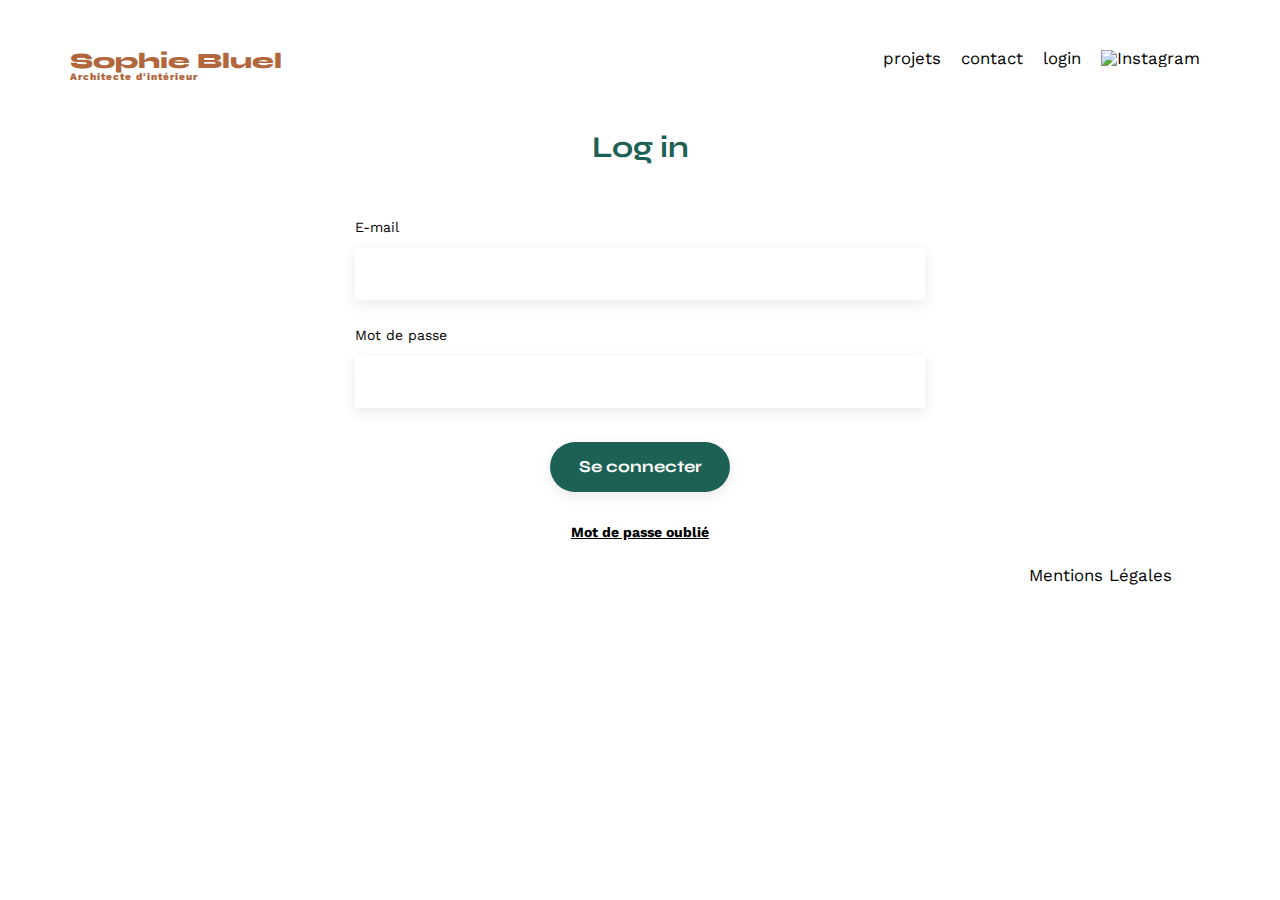
==== FrontEnd/login.html @ 9e511f27 "Création page login.html et login.js" ====
<!DOCTYPE html>
<html lang="fr">

<head>
    <meta charset="UTF-8">
    <title>Sophie Bluel - Architecte d'intérieur</title>
    <meta name="viewport" content="width=device-width, initial-scale=1.0">
    <link rel="preconnect" href="https://fonts.googleapis.com">
    <link rel="preconnect" href="https://fonts.gstatic.com" crossorigin>
    <link href="https://fonts.googleapis.com/css2?family=Syne:wght@700;800&family=Work+Sans&display=swap"
        rel="stylesheet">
    <meta name="description" content="">
    <link rel="stylesheet" href="./assets/style.css">
    <script src="login.js" defer></script>
</head>

<body>
    <header>
        <h1>Sophie Bluel <span>Architecte d'intérieur</span></h1>
        <nav>
            <ul>
                <li>projets</li>
                <li>contact</li>
                <li>login</li>
                <li><img src="./assets/icons/instagram.png" alt="Instagram"></li>
            </ul>
        </nav>
    </header>
    <main>
        <section id="contact">
            <h2>Log in</h2>
            <form action="#" method="post">
                <label for="email">E-mail</label>
                <input type="email" name="email" id="email">
                <label for="password">Mot de passe</label>
                <input type="text" name="password" id="password">
                <input type="submit" value="Se connecter">
                <a href="#" class="password">Mot de passe oublié</a>
            </form>
        </section>
    </main>
    <footer>
        <nav>
            <ul>
                <li>Mentions Légales</li>
            </ul>
        </nav>
    </footer>
</body>

</html>
---- FrontEnd/assets/style.css ----
/* http://meyerweb.com/eric/tools/css/reset/
   v2.0 | 20110126
   License: none (public domain)
*/

html,
body,
div,
span,
applet,
object,
iframe,
h1,
h2,
h3,
h4,
h5,
h6,
p,
blockquote,
pre,
a,
abbr,
acronym,
address,
big,
cite,
code,
del,
dfn,
em,
img,
ins,
kbd,
q,
s,
samp,
small,
strike,
strong,
sub,
sup,
tt,
var,
b,
u,
i,
center,
dl,
dt,
dd,
ol,
ul,
li,
fieldset,
form,
label,
legend,
table,
caption,
tbody,
tfoot,
thead,
tr,
th,
td,
article,
aside,
canvas,
details,
embed,
figure,
figcaption,
footer,
header,
hgroup,
menu,
nav,
output,
ruby,
section,
summary,
time,
mark,
audio,
video {
	margin: 0;
	padding: 0;
	border: 0;
	font-size: 100%;
	font: inherit;
	vertical-align: baseline;
}

/* HTML5 display-role reset for older browsers */
article,
aside,
details,
figcaption,
figure,
footer,
header,
hgroup,
menu,
nav,
section {
	display: block;
}

body {
	line-height: 1;
}

ol,
ul {
	list-style: none;
}

blockquote,
q {
	quotes: none;
}

blockquote:before,
blockquote:after,
q:before,
q:after {
	content: '';
	content: none;
}

table {
	border-collapse: collapse;
	border-spacing: 0;
}

/** end reset css**/
body {
	max-width: 1140px;
	margin: auto;
	font-family: 'Work Sans';
	font-size: 14px;
}

header {
	display: flex;
	justify-content: space-between;
	margin: 50px 0
}

section {
	margin: 50px 0
}

h1 {
	display: flex;
	flex-direction: column;
	font-family: 'Syne';
	font-size: 22px;
	font-weight: 800;
	color: #B1663C
}

h1>span {
	font-family: 'Work Sans';
	font-size: 10px;
	letter-spacing: 0.1em;
	;
}

h2 {
	font-family: 'Syne';
	font-weight: 700;
	font-size: 30px;
	color: #1D6154
}

nav ul {
	display: flex;
	align-items: center;
	list-style-type: none;

}

nav li {
	padding: 0 10px;
	font-size: 1.2em;
}

li:hover {
	color: #B1663C;
}

#introduction {
	display: flex;
	align-items: center;
}

#introduction figure {
	flex: 1
}

#introduction img {
	display: block;
	margin: auto;
	width: 80%;
}

#introduction article {
	flex: 1
}

#introduction h2 {
	margin-bottom: 1em;
}

#introduction p {
	margin-bottom: 0.5em;
}

#portfolio h2 {
	text-align: center;
	margin-bottom: 1em;
}

.gallery {
	width: 100%;
	display: grid;
	grid-template-columns: 1fr 1fr 1fr;
	grid-column-gap: 20px;
	grid-row-gap: 20px;
}

.gallery img {
	width: 100%;

}

/** filters **/

.filters-container {
	display: flex;
	justify-content: center;
	align-items: center;
	gap: 15px;
	margin-bottom: 50px;
}

.filters-container button {
	background-color: #fefef8;
	padding: 10px 20px;
	border: 1px solid #1d6154;
	border-radius: 25px;
	color: #1d6154;
	font-weight: 700;
	font-family: 'Syne';
}

.filters-container button:hover {
	background-color: #1D6154;
	color: #fefef8;
}

#contact {
	width: 50%;
	margin: auto;
}

#contact>* {
	text-align: center;

}

#contact h2 {
	margin-bottom: 20px;
}

#contact form {
	text-align: left;
	margin-top: 30px;
	display: flex;
	flex-direction: column;
}

#contact input {
	height: 50px;
	font-size: 1.2em;
	border: none;
	box-shadow: 0px 4px 14px rgba(0, 0, 0, 0.09);
}

#contact label {
	margin: 2em 0 1em 0;
}

#contact textarea {
	border: none;
	box-shadow: 0px 4px 14px rgba(0, 0, 0, 0.09);
}

input[type="submit"] {
	font-family: 'Syne';
	font-weight: 700;
	color: white;
	background-color: #1D6154;
	margin: 2em auto;
	width: 180px;
	text-align: center;
	border-radius: 60px;
}

.password {
	font-weight: 700;
	color: black;
	display: flex;
	justify-content: center;
}

footer nav ul {
	display: flex;
	justify-content: flex-end;
	margin: 2em
}
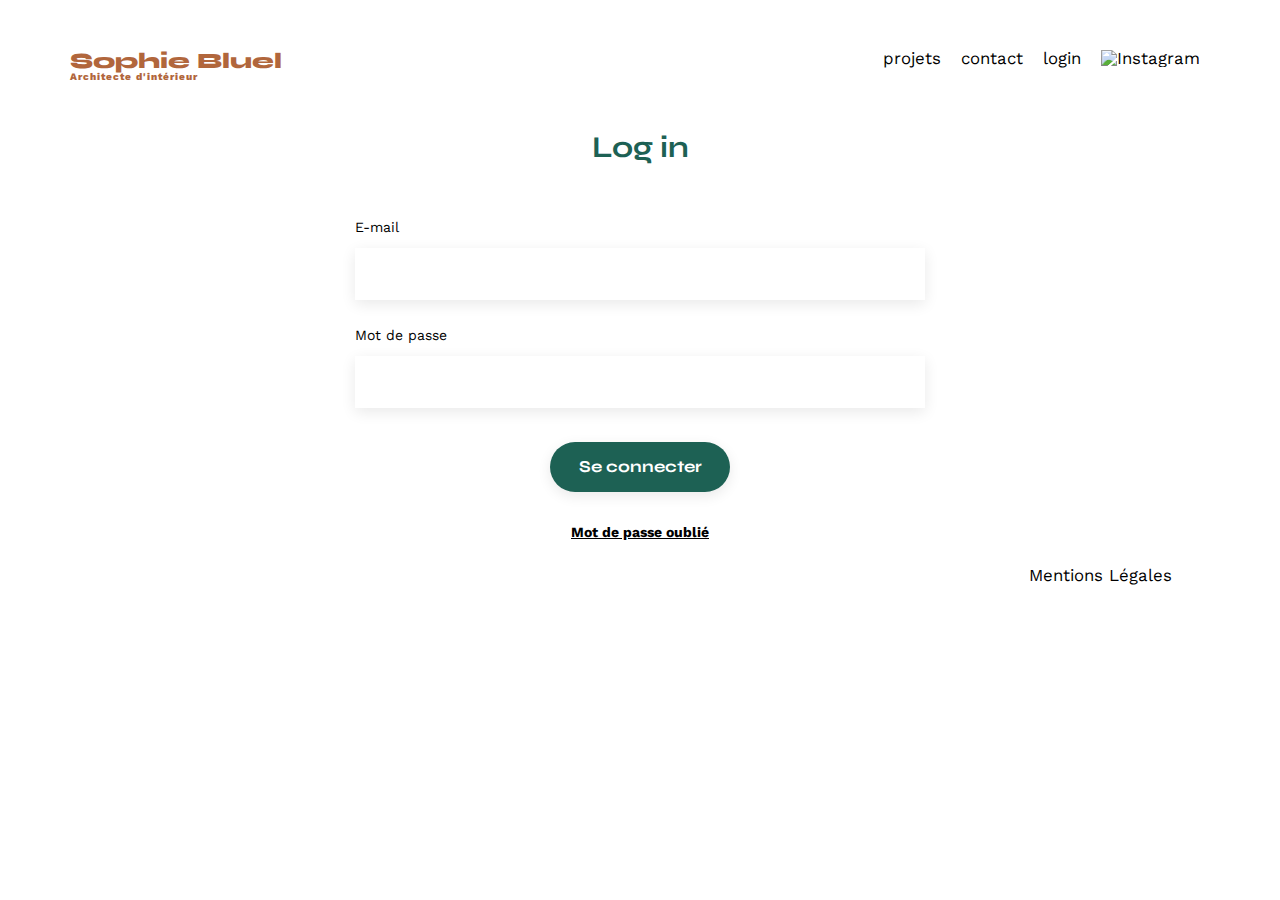
==== commit dc78c3f9: "Contrôle du formulaire de connexion, requête post login" ====
--- a/FrontEnd/login.html
+++ b/FrontEnd/login.html
@@ -11,7 +11,7 @@
         rel="stylesheet">
     <meta name="description" content="">
     <link rel="stylesheet" href="./assets/style.css">
-    <script src="login.js" defer></script>
+    <script src="./assets/login.js" defer></script>
 </head>
 
 <body>
@@ -32,8 +32,10 @@
             <form action="#" method="post">
                 <label for="email">E-mail</label>
                 <input type="email" name="email" id="email">
+                <p>Erreur : L'e-mail saisi est incorrect.</p>
                 <label for="password">Mot de passe</label>
                 <input type="text" name="password" id="password">
+                <p>Erreur : Le mot de passe saisi est incorrect.</p>
                 <input type="submit" value="Se connecter">
                 <a href="#" class="password">Mot de passe oublié</a>
             </form>
--- a/FrontEnd/assets/style.css
+++ b/FrontEnd/assets/style.css
@@ -256,7 +256,7 @@
 	font-family: 'Syne';
 }
 
-.filters-container button:hover {
+.filters-container button:active {
 	background-color: #1D6154;
 	color: #fefef8;
 }
@@ -296,6 +296,10 @@
 #contact textarea {
 	border: none;
 	box-shadow: 0px 4px 14px rgba(0, 0, 0, 0.09);
+}
+
+#contact p {
+	display: none;
 }
 
 input[type="submit"] {
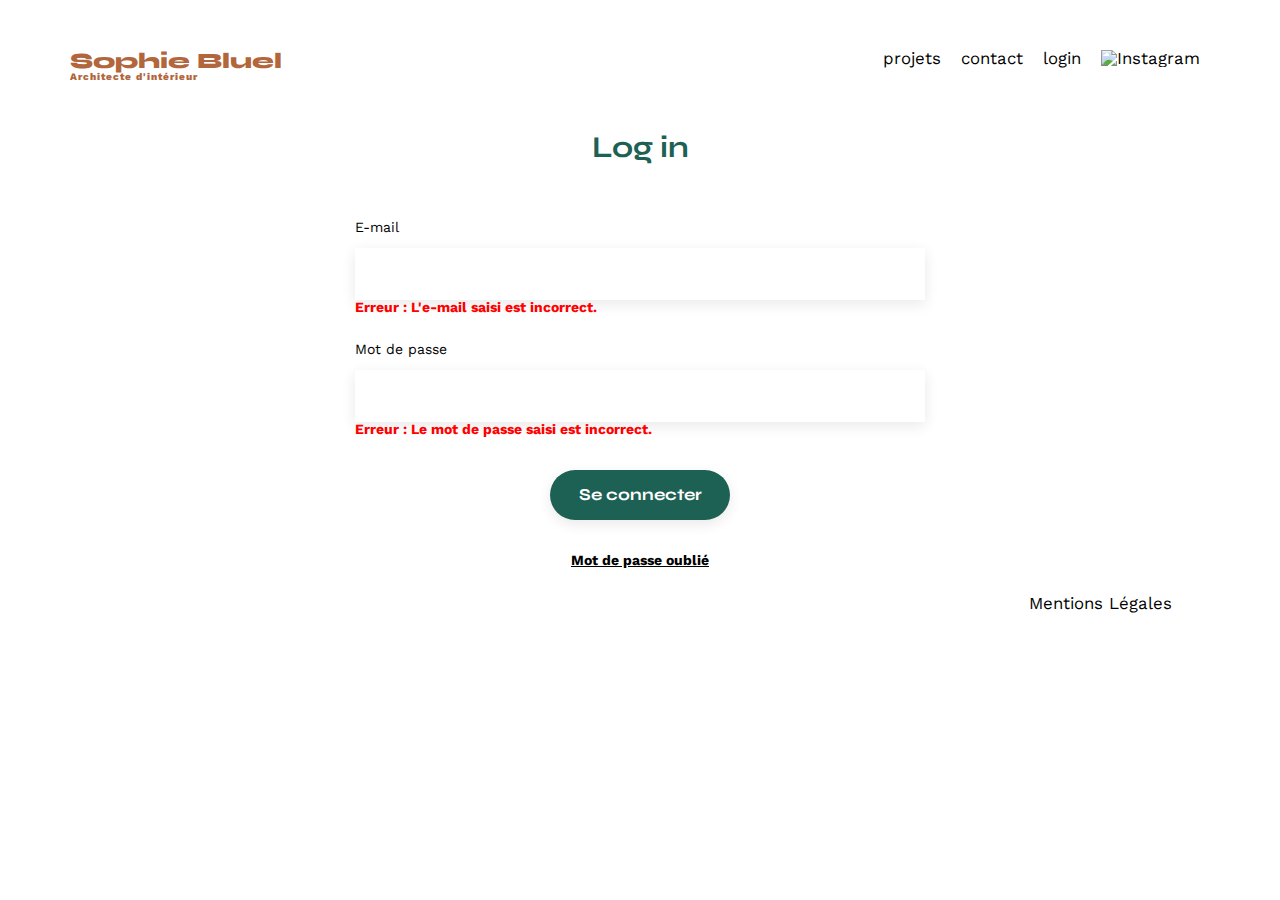
==== commit 6b807f0f: "Affichage des messages d'erreur à la connexion" ====
--- a/FrontEnd/login.html
+++ b/FrontEnd/login.html
@@ -32,10 +32,10 @@
             <form action="#" method="post">
                 <label for="email">E-mail</label>
                 <input type="email" name="email" id="email">
-                <p>Erreur : L'e-mail saisi est incorrect.</p>
+                <p id="errormail">Erreur : L'e-mail saisi est incorrect.</p>
                 <label for="password">Mot de passe</label>
                 <input type="text" name="password" id="password">
-                <p>Erreur : Le mot de passe saisi est incorrect.</p>
+                <p id="errorpassword">Erreur : Le mot de passe saisi est incorrect.</p>
                 <input type="submit" value="Se connecter">
                 <a href="#" class="password">Mot de passe oublié</a>
             </form>
--- a/FrontEnd/assets/style.css
+++ b/FrontEnd/assets/style.css
@@ -299,7 +299,8 @@
 }
 
 #contact p {
-	display: none;
+	color: red;
+	font-weight: 700;
 }
 
 input[type="submit"] {
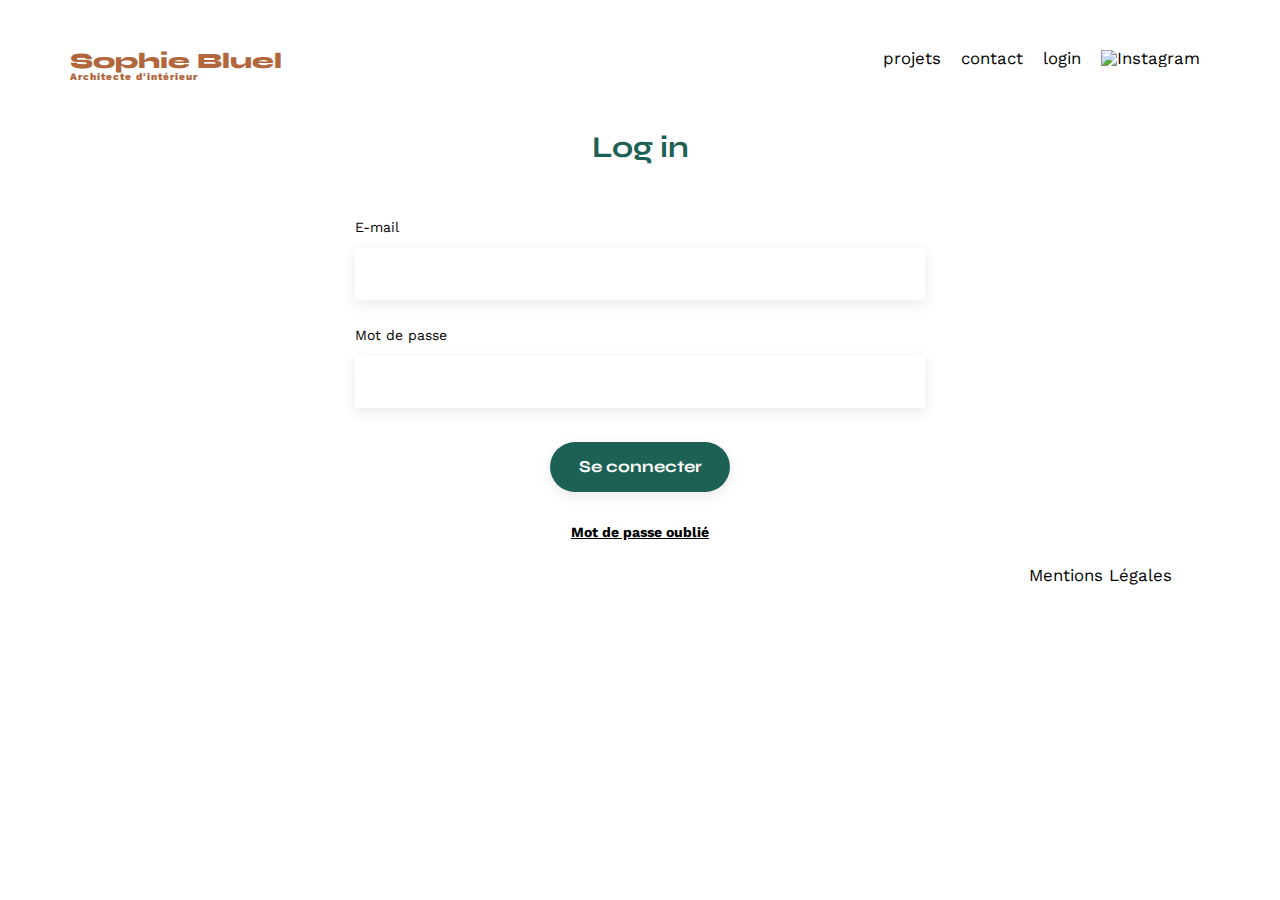
==== commit dcbbfabf: "Correction déconnexion, ajouts lien redirection et fichier helpers.js" ====
--- a/FrontEnd/login.html
+++ b/FrontEnd/login.html
@@ -11,7 +11,6 @@
         rel="stylesheet">
     <meta name="description" content="">
     <link rel="stylesheet" href="./assets/style.css">
-    <script src="./assets/login.js" defer></script>
 </head>
 
 <body>
@@ -19,7 +18,7 @@
         <h1>Sophie Bluel <span>Architecte d'intérieur</span></h1>
         <nav>
             <ul>
-                <li>projets</li>
+                <li><a href="index.html">projets</a></li>
                 <li>contact</li>
                 <li>login</li>
                 <li><img src="./assets/icons/instagram.png" alt="Instagram"></li>
@@ -48,6 +47,7 @@
             </ul>
         </nav>
     </footer>
+    <script src="./assets/login.js" defer></script>
 </body>
 
 </html>--- a/FrontEnd/assets/style.css
+++ b/FrontEnd/assets/style.css
@@ -142,6 +142,22 @@
 	font-size: 14px;
 }
 
+/** edition mode **/
+
+.edition-mode {
+	width: 100%;
+	background-color: black;
+	color: white;
+	display: none;
+	text-align: center;
+	padding-top: 25px;
+	padding-bottom: 25px;
+}
+
+.fa-pen-to-square {
+	padding-right: 10px;
+}
+
 header {
 	display: flex;
 	justify-content: space-between;
@@ -179,7 +195,6 @@
 	display: flex;
 	align-items: center;
 	list-style-type: none;
-
 }
 
 nav li {
@@ -188,7 +203,13 @@
 }
 
 li:hover {
-	color: #B1663C;
+	font-weight: bold;
+}
+
+nav a {
+	color: #000;
+	text-decoration: none;
+	cursor: pointer;
 }
 
 #introduction {
@@ -218,9 +239,26 @@
 	margin-bottom: 0.5em;
 }
 
+#portfolio {
+	padding-top: 50px;
+}
+
+.modification {
+	display: flex;
+	justify-content: center;
+	gap: 40px;
+}
+
 #portfolio h2 {
 	text-align: center;
 	margin-bottom: 1em;
+}
+
+#portfolio a {
+	padding-top: 8px;
+	text-decoration: none;
+	color: black;
+	display: none;
 }
 
 .gallery {
@@ -301,6 +339,8 @@
 #contact p {
 	color: red;
 	font-weight: 700;
+	margin-top: 10px;
+	display: none;
 }
 
 input[type="submit"] {
@@ -312,6 +352,7 @@
 	width: 180px;
 	text-align: center;
 	border-radius: 60px;
+	cursor: pointer;
 }
 
 .password {
@@ -325,4 +366,55 @@
 	display: flex;
 	justify-content: flex-end;
 	margin: 2em
+}
+
+/** Modale **/
+
+.modal-container {
+	display: none;
+	position: fixed;
+	top: 0;
+	left: 0;
+	justify-content: center;
+	align-items: center;
+	width: 100%;
+	height: 100%;
+	background-color: rgba(0, 0, 0, 0.30);
+}
+
+.modal {
+	position: relative;
+	width: 45%;
+	height: 85%;
+	background-color: white;
+	border-radius: 10px;
+	display: flex;
+	flex-direction: column;
+	justify-content: space-around;
+	align-items: center;
+}
+
+.fa-xmark {
+	position: absolute;
+	top: 26px;
+	right: 30px;
+	cursor: pointer;
+}
+
+.modal-container button {
+	background-color: #1d6154;
+	padding: 10px 20px;
+	border: 1px solid #1d6154;
+	border-radius: 25px;
+	color: #fefef8;
+	font-weight: 700;
+	font-family: 'Syne';
+}
+
+h3 {
+	color: #000;
+	font-family: "Work Sans";
+	font-size: 26px;
+	font-style: normal;
+	font-weight: 400;
 }